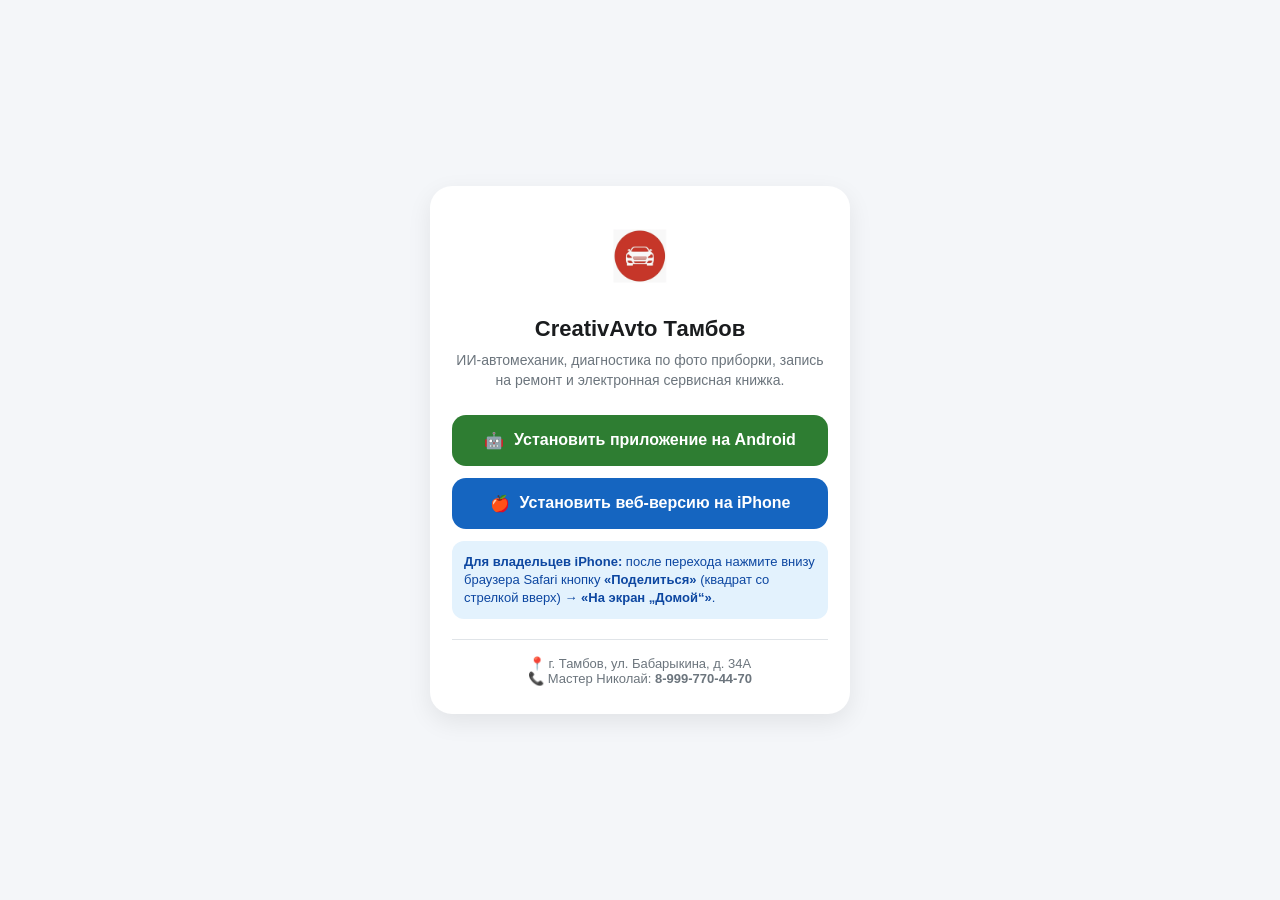
==== download.html @ e64961d7 "Create download.html" ====
<!DOCTYPE html>
<html lang="ru">
<head>
  <meta charset="UTF-8" />
  <meta name="viewport" content="width=device-width, initial-scale=1, maximum-scale=1, viewport-fit=cover" />
  <title>Установить CreativAvto — Автосервис Тамбов</title>
  <style>
    * { box-sizing: border-box; font-family: -apple-system, BlinkMacSystemFont, "SF Pro Text", Roboto, sans-serif; }
    body {
      margin: 0; background: #F4F6F9; color: #1A1C1E;
      display: flex; align-items: center; justify-content: center; min-height: 100vh; padding: 20px;
    }
    .box {
      background: #FFFFFF; border-radius: 22px; padding: 28px 22px; max-width: 420px; width: 100%;
      box-shadow: 0 8px 24px rgba(0,0,0,0.08); text-align: center;
    }
    .logo { width: 84px; height: 84px; border-radius: 20px; margin-bottom: 14px; }
    h1 { font-size: 22px; margin: 0 0 8px 0; }
    .sub { color: #6C757D; font-size: 14px; line-height: 1.45; margin-bottom: 24px; }
    .btn {
      display: flex; align-items: center; justify-content: center; gap: 10px;
      width: 100%; padding: 16px; border-radius: 14px; text-decoration: none;
      font-size: 16px; font-weight: 700; margin-bottom: 12px; transition: transform 0.1s;
    }
    .btn:active { transform: scale(0.98); }
    .btn-android { background: #2E7D32; color: #FFFFFF; }
    .btn-ios { background: #1565C0; color: #FFFFFF; }
    .hint {
      background: #E3F2FD; color: #0D47A1; border-radius: 12px; padding: 12px;
      font-size: 13px; line-height: 1.4; text-align: left; margin-top: 6px;
    }
    .footer { margin-top: 20px; padding-top: 16px; border-top: 1px solid #E0E4E8; font-size: 13px; color: #6C757D; }
  </style>
</head>
<body>
  <div class="box">
    <img src="./icon-180.png" alt="CreativAvto" class="logo" />
    <h1>CreativAvto Тамбов</h1>
    <div class="sub">ИИ-автомеханик, диагностика по фото приборки, запись на ремонт и электронная сервисная книжка.</div>

    <a class="btn btn-android" href="https://github.com/nik6837264807/creativavto/releases/download/v1.0/app-client-debug.apk">
      <span>🤖</span>
      <span>Установить приложение на Android</span>
    </a>

    <a class="btn btn-ios" href="https://nik6837264807.github.io/creativavto">
      <span>🍎</span>
      <span>Установить веб-версию на iPhone</span>
    </a>

    <div class="hint">
      <b>Для владельцев iPhone:</b> после перехода нажмите внизу браузера Safari кнопку <b>«Поделиться»</b> (квадрат со стрелкой вверх) → <b>«На экран „Домой“»</b>.
    </div>

    <div class="footer">
      📍 г. Тамбов, ул. Бабарыкина, д. 34А<br />
      📞 Мастер Николай: <b>8-999-770-44-70</b>
    </div>
  </div>
</body>
</html>
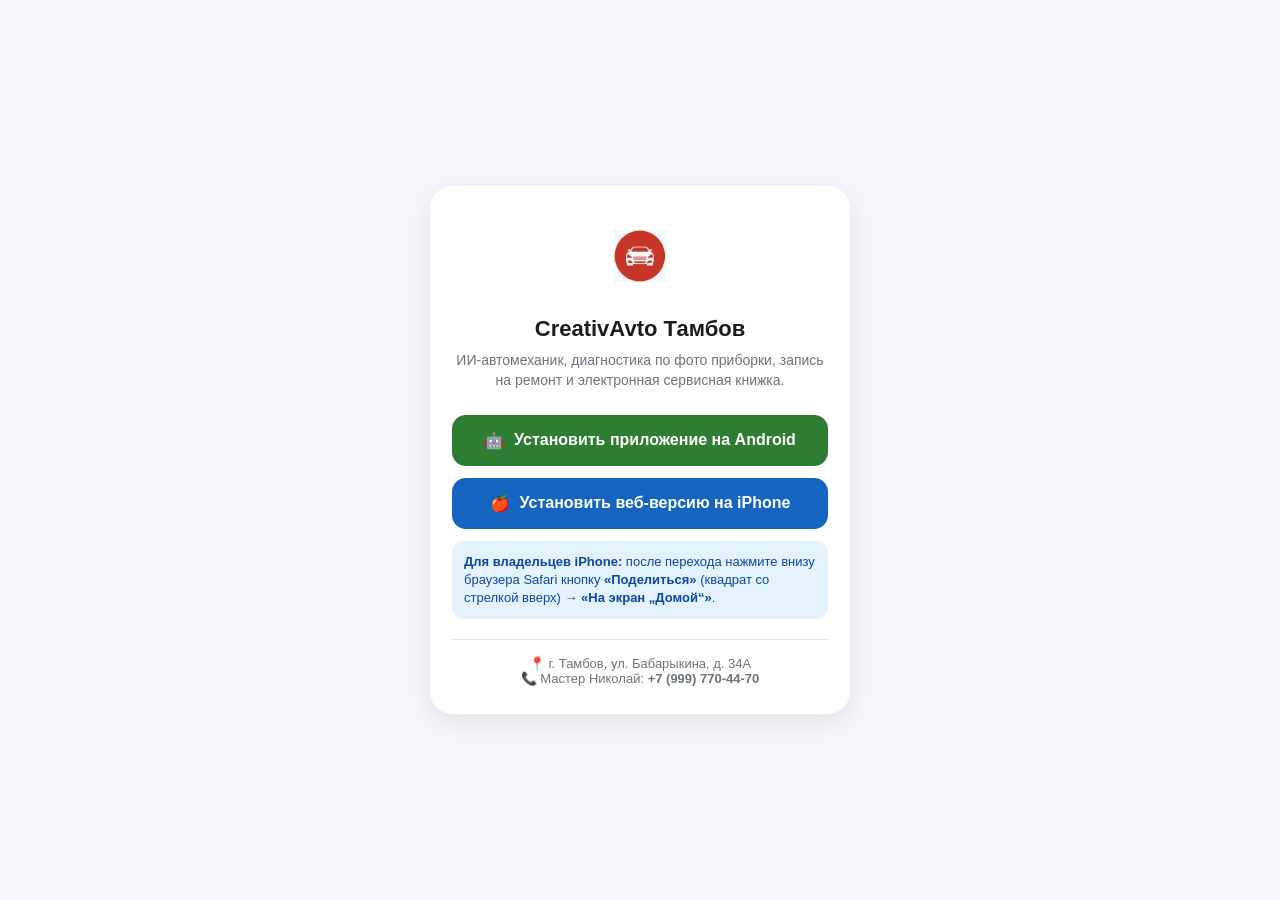
==== commit 8ffb9e30: "Update download.html" ====
--- a/download.html
+++ b/download.html
@@ -2,7 +2,7 @@
 <html lang="ru">
 <head>
   <meta charset="UTF-8" />
-  <meta name="viewport" content="width=device-width, initial-scale=1, maximum-scale=1, viewport-fit=cover" />
+  <meta name="viewport" content="width=device-width, initial-scale=1.0, maximum-scale=1.0, user-scalable=no, viewport-fit=cover" />
   <title>Установить CreativAvto — Автосервис Тамбов</title>
   <style>
     * { box-sizing: border-box; font-family: -apple-system, BlinkMacSystemFont, "SF Pro Text", Roboto, sans-serif; }
@@ -43,7 +43,7 @@
       <span>Установить приложение на Android</span>
     </a>
 
-    <a class="btn btn-ios" href="https://nik6837264807.github.io/creativavto">
+    <a class="btn btn-ios" href="https://nik6837264807.github.io/creativavto/">
       <span>🍎</span>
       <span>Установить веб-версию на iPhone</span>
     </a>
@@ -54,7 +54,7 @@
 
     <div class="footer">
       📍 г. Тамбов, ул. Бабарыкина, д. 34А<br />
-      📞 Мастер Николай: <b>8-999-770-44-70</b>
+      📞 Мастер Николай: <b>+7 (999) 770-44-70</b>
     </div>
   </div>
 </body>
